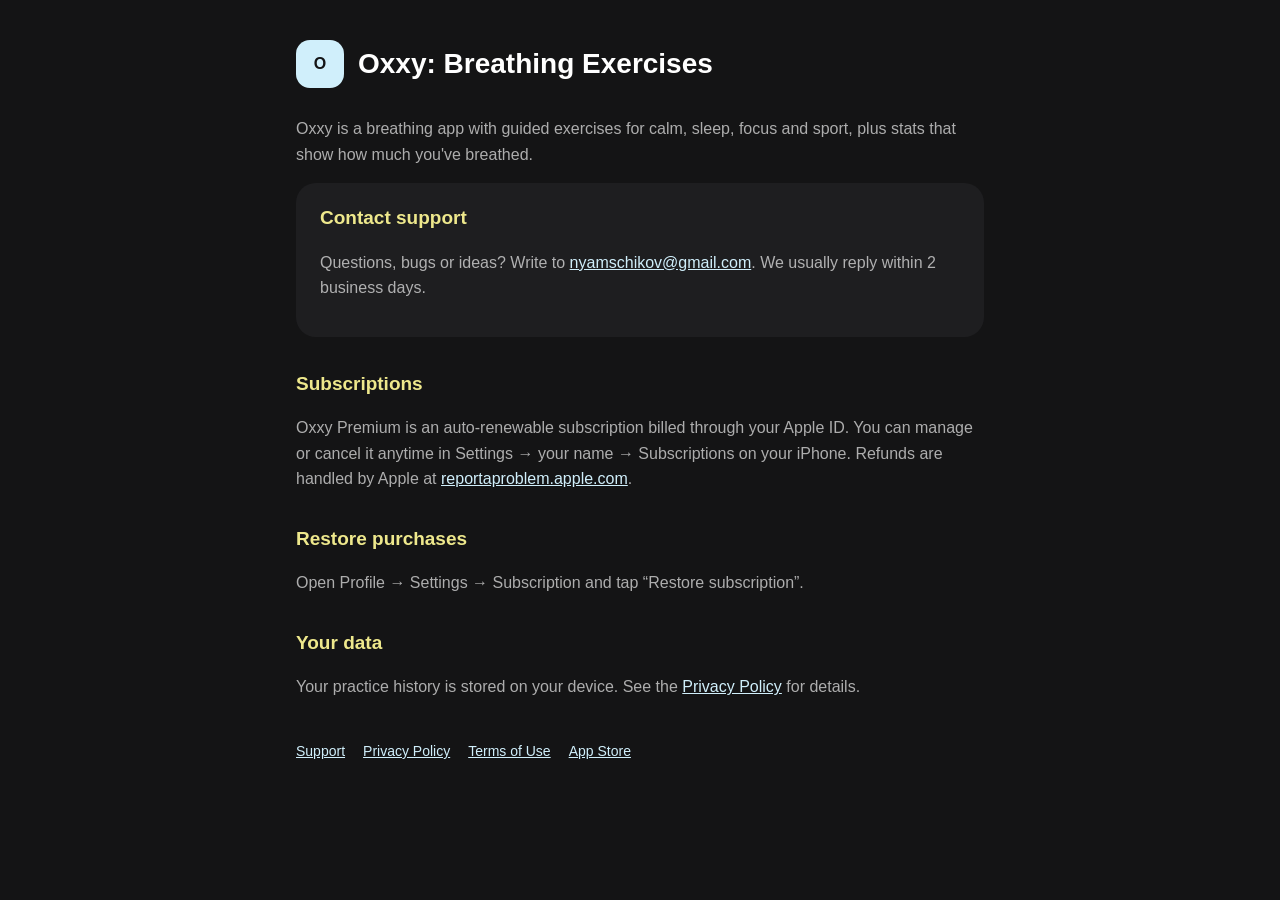
==== index.html @ 5eed0891 "Oxxy support, privacy policy and terms pages" ====
<!doctype html><html lang="en"><head><meta charset="utf-8"><meta name="viewport" content="width=device-width, initial-scale=1"><title>Oxxy Support</title><link rel="stylesheet" href="style.css"></head><body><main>
<header><div class="logo">O</div><h1>Oxxy: Breathing Exercises</h1></header>
<p>Oxxy is a breathing app with guided exercises for calm, sleep, focus and sport, plus stats that show how much you've breathed.</p>
<div class="card"><h2 style="margin-top:0">Contact support</h2>
<p>Questions, bugs or ideas? Write to <a href="mailto:nyamschikov@gmail.com?subject=Oxxy%20support">nyamschikov@gmail.com</a>. We usually reply within 2 business days.</p></div>
<h2>Subscriptions</h2>
<p>Oxxy Premium is an auto-renewable subscription billed through your Apple ID. You can manage or cancel it anytime in Settings → your name → Subscriptions on your iPhone. Refunds are handled by Apple at <a href="https://reportaproblem.apple.com">reportaproblem.apple.com</a>.</p>
<h2>Restore purchases</h2>
<p>Open Profile → Settings → Subscription and tap “Restore subscription”.</p>
<h2>Your data</h2>
<p>Your practice history is stored on your device. See the <a href="privacy.html">Privacy Policy</a> for details.</p>
<nav><a href="index.html">Support</a><a href="privacy.html">Privacy Policy</a><a href="terms.html">Terms of Use</a><a href="https://apps.apple.com/app/id1589652547">App Store</a></nav></main></body></html>
---- style.css ----
:root { --bg: #141415; --card: #1e1e20; --text: #ffffff; --muted: rgba(255,255,255,.65); --accent: #eee88c; --blue: #d0effb; }
* { box-sizing: border-box; }
body { margin: 0; background: var(--bg); color: var(--text); font: 16px/1.6 -apple-system, BlinkMacSystemFont, "Poppins", "Segoe UI", sans-serif; }
main { max-width: 720px; margin: 0 auto; padding: 40px 16px 64px; }
header { display: flex; align-items: center; gap: 14px; margin-bottom: 28px; }
header .logo { width: 48px; height: 48px; border-radius: 14px; background: var(--blue); display: grid; place-items: center; color: #141415; font-weight: 700; }
h1 { font-size: 28px; margin: 0; } h2 { font-size: 19px; margin: 32px 0 8px; color: var(--accent); }
p, li { color: var(--muted); } a { color: var(--blue); }
.card { background: var(--card); border-radius: 20px; padding: 20px 24px; margin: 16px 0; }
nav { margin-top: 40px; display: flex; gap: 18px; flex-wrap: wrap; font-size: 14px; }
.updated { font-size: 14px; color: var(--muted); }
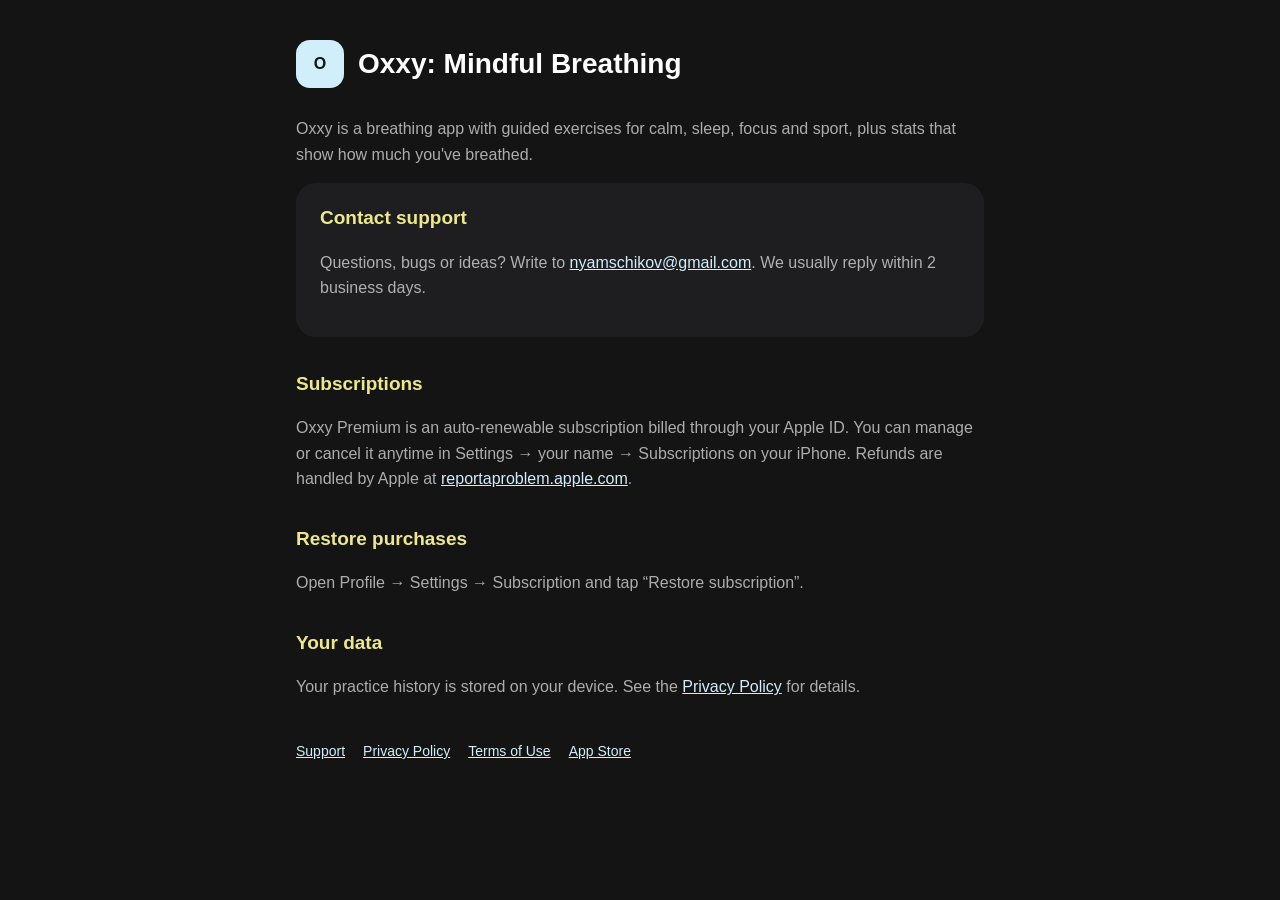
==== commit c3f7218f: "Use the app's brand name Oxxy: Mindful Breathing" ====
--- a/index.html
+++ b/index.html
@@ -1,5 +1,5 @@
 <!doctype html><html lang="en"><head><meta charset="utf-8"><meta name="viewport" content="width=device-width, initial-scale=1"><title>Oxxy Support</title><link rel="stylesheet" href="style.css"></head><body><main>
-<header><div class="logo">O</div><h1>Oxxy: Breathing Exercises</h1></header>
+<header><div class="logo">O</div><h1>Oxxy: Mindful Breathing</h1></header>
 <p>Oxxy is a breathing app with guided exercises for calm, sleep, focus and sport, plus stats that show how much you've breathed.</p>
 <div class="card"><h2 style="margin-top:0">Contact support</h2>
 <p>Questions, bugs or ideas? Write to <a href="mailto:nyamschikov@gmail.com?subject=Oxxy%20support">nyamschikov@gmail.com</a>. We usually reply within 2 business days.</p></div>
